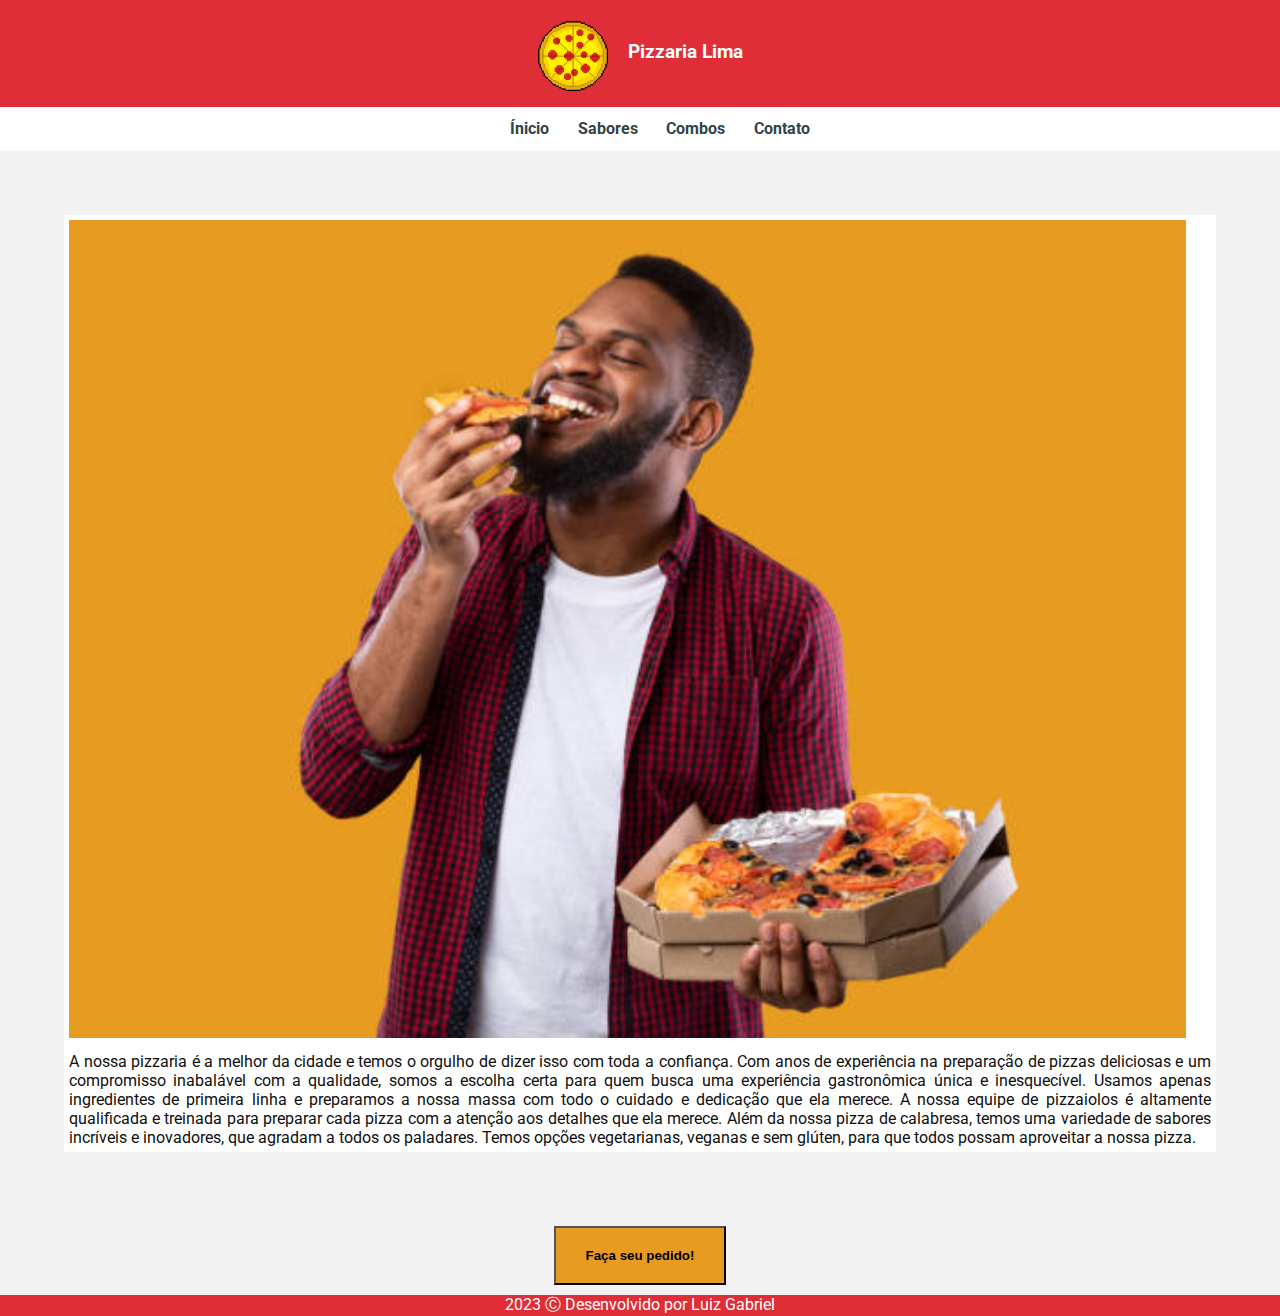
==== pages/index.html @ 83a2fa04 "index page done" ====
<!DOCTYPE html>
<html lang="en">

<head>
    <meta charset="UTF-8">

    <meta http-equiv="X-UA-Compatible" content="IE=edge">

    <meta name="viewport" content="width=device-width, initial-scale=1.0">

    <title>Pizzaria</title>

    <link rel="stylesheet" href="../css/style.css">

    <link href="https://fonts.googleapis.com/css2?family=Roboto:wght@500&display=swap" rel="stylesheet">

</head>

<body>
    <header>
        <div id="container">
            <a href="./index.html"><img id='logo' src="../assets/logopizza.png"></a>
            <p class="pizzaria">Pizzaria Lima</p>
        </div>
    </header>

    <nav>
        <ul class="menu">
            <li><a href="">Ínicio</a></li>
            <li><a href="">Sabores</a></li>
            <li><a href="">Combos</a></li>
            <li><a href="">Contato</a></li>
        </ul>
    </nav>

    <div class="about">
        <img src="/assets/istockphoto-1298255689-612x612.jpg" alt="Homem adulto comendo pizza." class="eating">
        <p class="text-about">A nossa pizzaria é a melhor da cidade e temos o orgulho de dizer isso com toda a
            confiança. Com anos de experiência na preparação de pizzas deliciosas e um compromisso inabalável com a
            qualidade, somos a escolha certa para quem busca uma experiência gastronômica única e inesquecível.
            Usamos apenas ingredientes de primeira linha e preparamos a nossa massa com todo o cuidado e dedicação que
            ela merece. A nossa equipe de pizzaiolos é altamente qualificada e treinada para preparar cada pizza com a
            atenção aos detalhes que ela merece.
            Além da nossa pizza de calabresa, temos uma variedade de sabores incríveis e inovadores, que agradam a todos
            os paladares. Temos opções vegetarianas, veganas e sem glúten, para que todos possam aproveitar a nossa
            pizza.</p>
    </div>

    <div class="request">
        <button class="request2">
            Faça seu pedido!
        </button>
    </div>

    <footer>2023 Ⓒ Desenvolvido por Luiz Gabriel</footer>
</body>

</html>
---- css/style.css ----
body {
    margin: 0;
    background-color: #F2F2F2;
    font-family: 'Roboto', sans-serif;

}

header {
    padding: 1px;
    margin: 0px;
    background-color: #DF2E38;
    height: 105px;
}

#container {
    margin-top: 20px;
    display: flex;
    justify-content: center;
}

#logo {
    height: 70px;
}

.pizzaria {
    margin-left: 20px;
    color: white;
    font-size: larger;
    font-weight: bold;
}

.menu {
    background-color: #ffffff;
    text-align: center;
    color: white;
    font-size: medium;
    font-weight: bolder;
    margin: 0;
}

li {
    display: inline-block;
    margin: 1%;
}

nav ul li a {
    text-decoration: none;
    color: #31434A;
}

.about {
    background-color: #ffffff;
    display: flex;
    /* justify-content: center; */
    margin: 5%;
    display: inline-block;
    width: 90%;
}

.eating {
    height: 50%;
    width: 97%;
    margin: 5px;
}

.text-about {
    margin: 5px;
    text-align: justify;
    color: #0F0F0F;
}

.request {
    display: flex;
    justify-content: center;
    text-align: center;
    margin: 10px;
}

.request2 {
    padding: 20px 30px;
    background-color: #E79B21;
    font-weight: bold;
}

footer {
    background-color: #DF2E38;
    text-align: center;
    color: white;
}
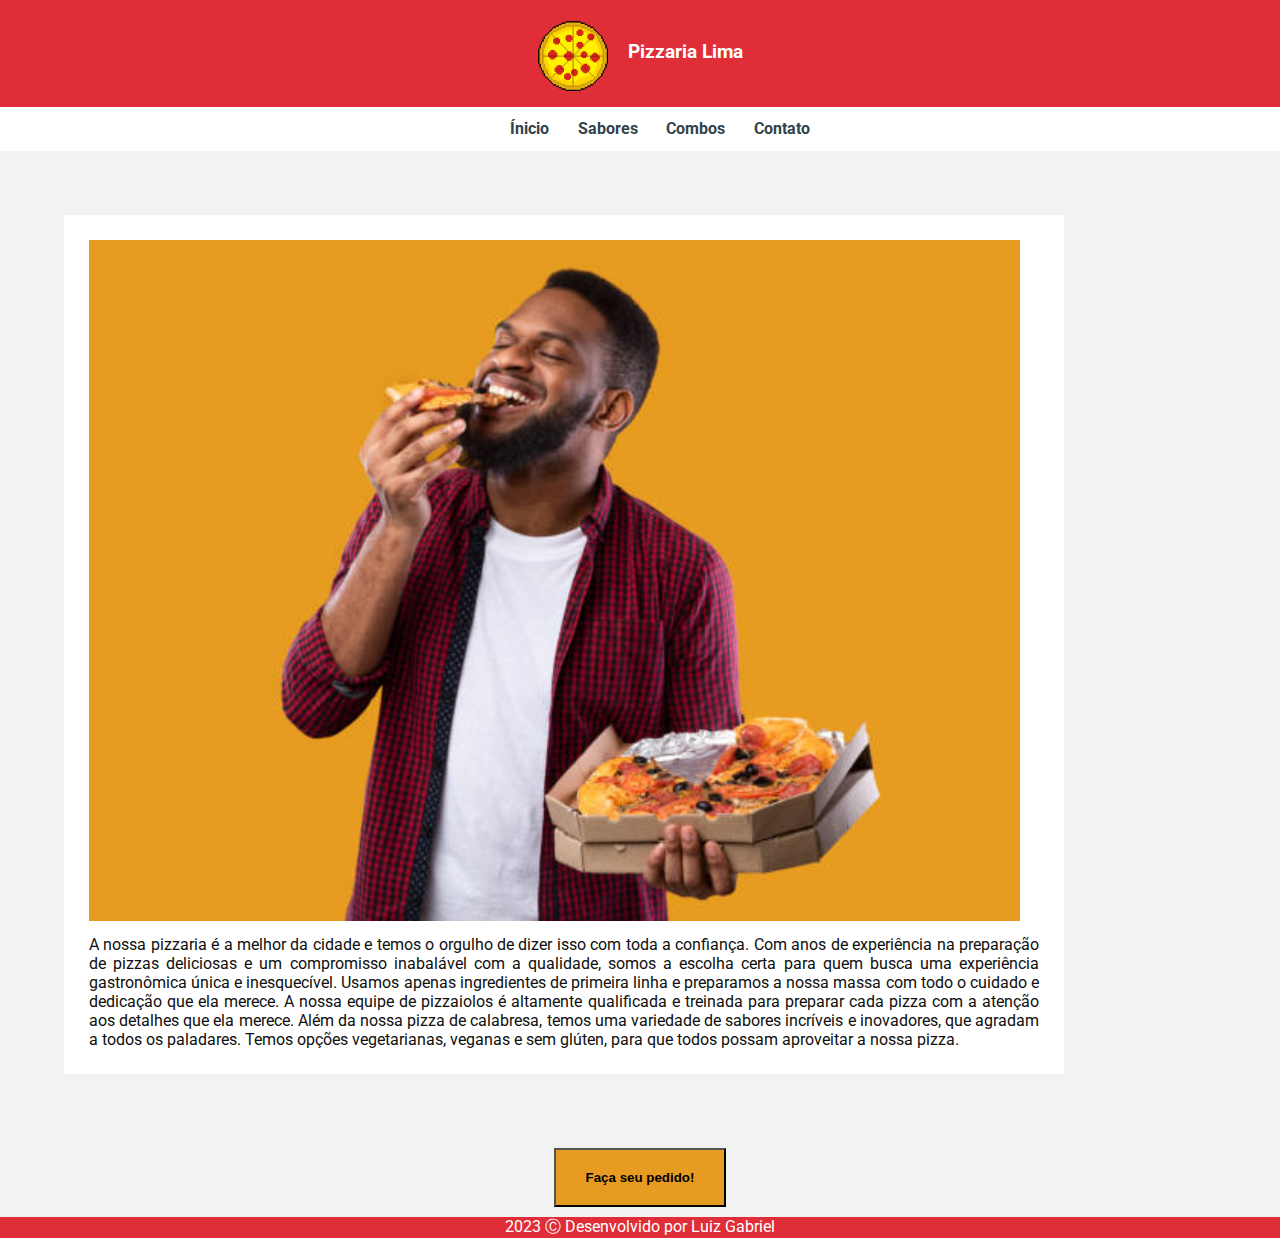
==== commit c83f04e9: "added new pages: sabores, combo, contato" ====
--- a/pages/index.html
+++ b/pages/index.html
@@ -26,10 +26,10 @@
 
     <nav>
         <ul class="menu">
-            <li><a href="">Ínicio</a></li>
-            <li><a href="">Sabores</a></li>
-            <li><a href="">Combos</a></li>
-            <li><a href="">Contato</a></li>
+            <li><a href="#">Ínicio</a></li>
+            <li><a href="./sabores.html">Sabores</a></li>
+            <li><a href="./combos.html">Combos</a></li>
+            <li><a href="./contato.html">Contato</a></li>
         </ul>
     </nav>
 
@@ -47,9 +47,11 @@
     </div>
 
     <div class="request">
+        <a href="./contato.html">
         <button class="request2">
             Faça seu pedido!
         </button>
+        </a>
     </div>
 
     <footer>2023 Ⓒ Desenvolvido por Luiz Gabriel</footer>
--- a/css/style.css
+++ b/css/style.css
@@ -54,7 +54,8 @@
     /* justify-content: center; */
     margin: 5%;
     display: inline-block;
-    width: 90%;
+    width: 75%;
+    padding: 20px;
 }
 
 .eating {
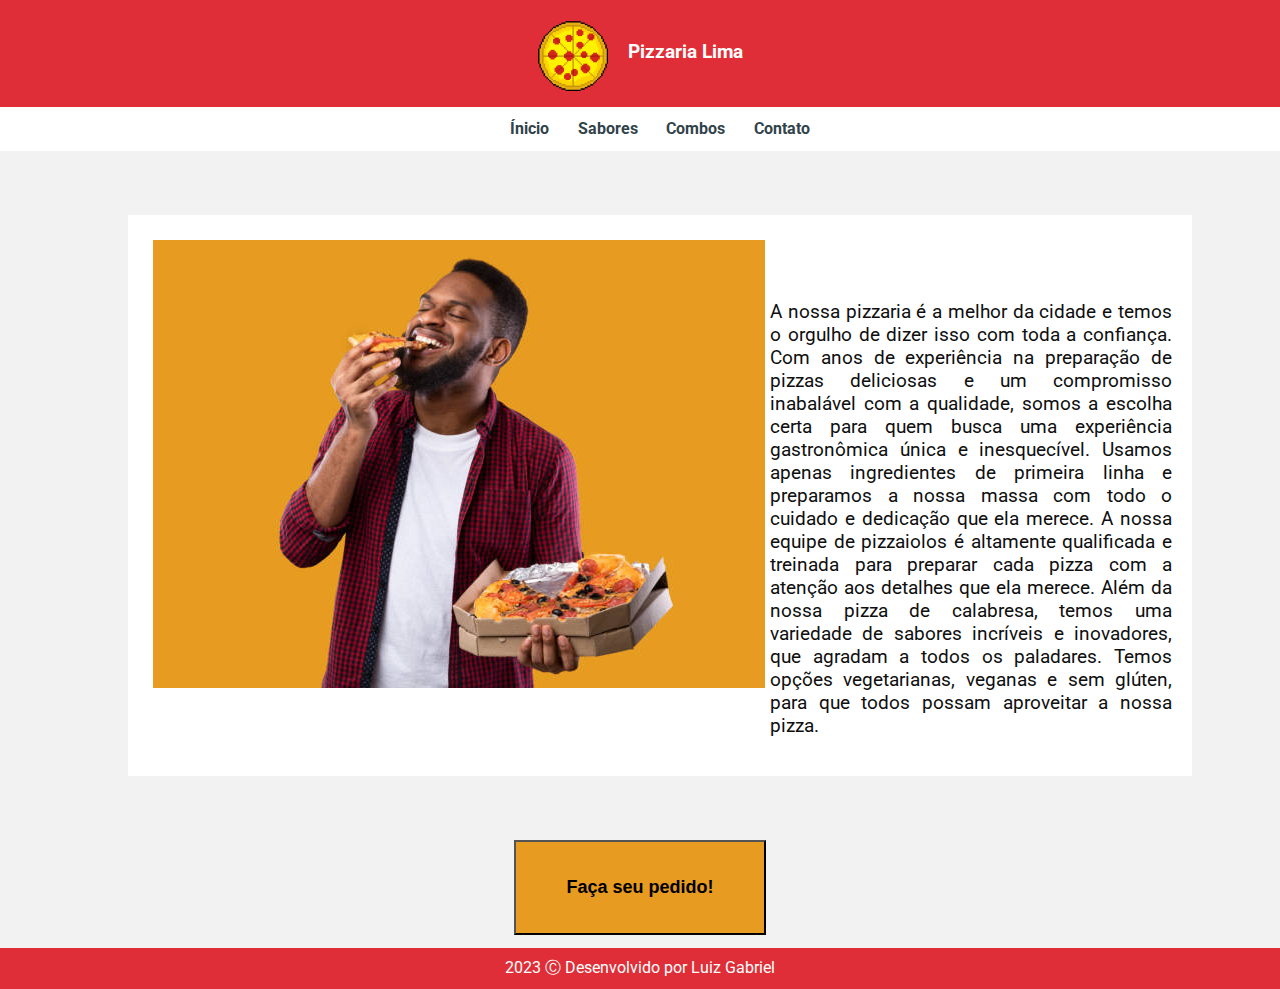
==== commit 4b72c83b: "feat responsiveness for 1440px" ====
--- a/pages/index.html
+++ b/pages/index.html
@@ -33,7 +33,7 @@
         </ul>
     </nav>
 
-    <div class="about">
+    <div class="about" id="about">
         <img src="/assets/istockphoto-1298255689-612x612.jpg" alt="Homem adulto comendo pizza." class="eating">
         <p class="text-about">A nossa pizzaria é a melhor da cidade e temos o orgulho de dizer isso com toda a
             confiança. Com anos de experiência na preparação de pizzas deliciosas e um compromisso inabalável com a
--- a/css/style.css
+++ b/css/style.css
@@ -1,90 +1,434 @@
-body {
-    margin: 0;
-    background-color: #F2F2F2;
-    font-family: 'Roboto', sans-serif;
+@media (max-width: 480px) {
+
+
+
+    body {
+        margin: 0;
+        background-color: #F2F2F2;
+        font-family: 'Roboto', sans-serif;
+
+    }
+
+    header {
+        padding: 1px;
+        margin: 0px;
+        background-color: #DF2E38;
+        height: 105px;
+    }
+
+    #container {
+        margin-top: 20px;
+        display: flex;
+        justify-content: center;
+    }
+
+    #logo {
+        height: 70px;
+    }
+
+    .pizzaria {
+        margin-left: 20px;
+        color: white;
+        font-size: larger;
+        font-weight: bold;
+    }
+
+    .menu {
+        background-color: #ffffff;
+        text-align: center;
+        color: white;
+        font-size: medium;
+        font-weight: bolder;
+        margin: 0;
+    }
+
+    li {
+        display: inline-block;
+        margin: 1%;
+    }
+
+    nav ul li a {
+        text-decoration: none;
+        color: #31434A;
+    }
+
+    .about {
+        background-color: #ffffff;
+        display: flex;
+        /* justify-content: center; */
+        margin: 5%;
+        display: inline-block;
+        width: 75%;
+        padding: 20px;
+    }
+
+    .link-contact {
+        text-decoration: none;
+    }
+
+    .eating {
+        height: 50%;
+        width: 97%;
+        margin: 5px;
+    }
+
+    .text-about {
+        margin: 5px;
+        text-align: justify;
+        color: #0F0F0F;
+    }
+
+    .request {
+        display: flex;
+        justify-content: center;
+        text-align: center;
+        margin: 10px;
+    }
+
+    .request2 {
+        padding: 20px 30px;
+        background-color: #E79B21;
+        font-weight: bold;
+    }
+
+    footer {
+        background-color: #DF2E38;
+        text-align: center;
+        color: white;
+    }
 
 }
 
-header {
-    padding: 1px;
-    margin: 0px;
-    background-color: #DF2E38;
-    height: 105px;
+@media (max-width: 768px) {
+    body {
+        margin: 0;
+        background-color: #F2F2F2;
+        font-family: 'Roboto', sans-serif;
+
+    }
+
+    header {
+        padding: 1px;
+        margin: 0px;
+        background-color: #DF2E38;
+        height: 105px;
+    }
+
+    #container {
+        margin-top: 20px;
+        display: flex;
+        justify-content: center;
+    }
+
+    #logo {
+        height: 70px;
+    }
+
+    .pizzaria {
+        margin-left: 20px;
+        color: white;
+        font-size: larger;
+        font-weight: bold;
+    }
+
+    .menu {
+        background-color: #ffffff;
+        text-align: center;
+        color: white;
+        font-size: medium;
+        font-weight: bolder;
+        margin: 0;
+    }
+
+    li {
+        display: inline-block;
+        margin: 1%;
+    }
+
+    nav ul li a {
+        text-decoration: none;
+        color: #31434A;
+    }
+
+    .about {
+        background-color: #ffffff;
+        display: flex;
+        /* justify-content: center; */
+        margin: 5%;
+        display: inline-block;
+        width: 75%;
+        padding: 20px;
+        margin-left: 10%;
+    }
+
+    .link-contact {
+        text-decoration: none;
+    }
+
+    .eating {
+        height: 50%;
+        width: 97%;
+        margin: 5px;
+    }
+
+    .text-about {
+        margin: 5px;
+        text-align: justify;
+        color: #0F0F0F;
+    }
+
+    .request {
+        display: flex;
+        justify-content: center;
+        text-align: center;
+        margin: 10px;
+    }
+
+    .request2 {
+        padding: 20px 30px;
+        background-color: #E79B21;
+        font-weight: bold;
+    }
+
+    footer {
+        background-color: #DF2E38;
+        text-align: center;
+        color: white;
+    }
+
+    .map {
+        display: flex;
+        justify-content: center;
+    }
 }
 
-#container {
-    margin-top: 20px;
-    display: flex;
-    justify-content: center;
+@media (max-width: 1024px) {
+    body {
+        margin: 0;
+        background-color: #F2F2F2;
+        font-family: 'Roboto', sans-serif;
+
+    }
+
+    header {
+        padding: 1px;
+        margin: 0px;
+        background-color: #DF2E38;
+        height: 105px;
+    }
+
+    #container {
+        margin-top: 20px;
+        display: flex;
+        justify-content: center;
+    }
+
+    #logo {
+        height: 70px;
+    }
+
+    .pizzaria {
+        margin-left: 20px;
+        color: white;
+        font-size: larger;
+        font-weight: bold;
+    }
+
+    .menu {
+        background-color: #ffffff;
+        text-align: center;
+        color: white;
+        font-size: medium;
+        font-weight: bolder;
+        margin: 0;
+    }
+
+    li {
+        display: inline-block;
+        margin: 1%;
+    }
+
+    nav ul li a {
+        text-decoration: none;
+        color: #31434A;
+    }
+
+    .about {
+        background-color: #ffffff;
+        display: flex;
+        /* justify-content: center; */
+        margin: 5%;
+        display: inline-block;
+        width: 75%;
+        padding: 20px;
+        margin-left: 10%;
+    }
+
+    .link-contact {
+        text-decoration: none;
+    }
+
+    .eating {
+        height: 50%;
+        width: 97%;
+        margin: 5px;
+    }
+
+    .text-about {
+        margin: 5px;
+        text-align: justify;
+        color: #0F0F0F;
+    }
+
+    .request {
+        display: flex;
+        justify-content: center;
+        text-align: center;
+        margin: 10px;
+    }
+
+    .request2 {
+        padding: 20px 30px;
+        background-color: #E79B21;
+        font-weight: bold;
+    }
+
+    footer {
+        background-color: #DF2E38;
+        text-align: center;
+        color: white;
+    }
+
+    .form {
+        width: 65%;
+    }
+
+    .map {
+        display: flex;
+        justify-content: center;
+    }
 }
 
-#logo {
-    height: 70px;
-}
-
-.pizzaria {
-    margin-left: 20px;
-    color: white;
-    font-size: larger;
-    font-weight: bold;
-}
-
-.menu {
-    background-color: #ffffff;
-    text-align: center;
-    color: white;
-    font-size: medium;
-    font-weight: bolder;
-    margin: 0;
-}
-
-li {
-    display: inline-block;
-    margin: 1%;
-}
-
-nav ul li a {
-    text-decoration: none;
-    color: #31434A;
-}
-
-.about {
-    background-color: #ffffff;
-    display: flex;
-    /* justify-content: center; */
-    margin: 5%;
-    display: inline-block;
-    width: 75%;
-    padding: 20px;
-}
-
-.eating {
-    height: 50%;
-    width: 97%;
-    margin: 5px;
-}
-
-.text-about {
-    margin: 5px;
-    text-align: justify;
-    color: #0F0F0F;
-}
-
-.request {
-    display: flex;
-    justify-content: center;
-    text-align: center;
-    margin: 10px;
-}
-
-.request2 {
-    padding: 20px 30px;
-    background-color: #E79B21;
-    font-weight: bold;
-}
-
-footer {
-    background-color: #DF2E38;
-    text-align: center;
-    color: white;
+@media (min-width: 1025px) {
+    body {
+        margin: 0;
+        background-color: #F2F2F2;
+        font-family: 'Roboto', sans-serif;
+
+    }
+
+    header {
+        padding: 1px;
+        margin: 0px;
+        background-color: #DF2E38;
+        height: 105px;
+    }
+
+    #container {
+        margin-top: 20px;
+        display: flex;
+        justify-content: center;
+    }
+
+    #logo {
+        height: 70px;
+    }
+
+    .pizzaria {
+        margin-left: 20px;
+        color: white;
+        font-size: larger;
+        font-weight: bold;
+    }
+
+    .menu {
+        background-color: #ffffff;
+        text-align: center;
+        color: white;
+        font-size: medium;
+        font-weight: bolder;
+        margin: 0;
+    }
+
+    li {
+        display: inline-block;
+        margin: 1%;
+    }
+
+    nav ul li a {
+        text-decoration: none;
+        color: #31434A;
+    }
+
+    #salgadodoce {
+        height: 290px;
+    }
+
+    #about {
+        height: 50%;
+        width: 80%;
+        display: flex;
+        justify-content: flex-start;
+    }
+
+    .about {
+        background-color: #ffffff;
+        display: flex;
+        /* justify-content: center; */
+        margin: 5%;
+        display: inline-block;
+        width: 30%;
+        padding: 20px;
+        margin-left: 10%;
+    }
+
+    .link-contact {
+        text-decoration: none;
+    }
+
+    .eating {
+        height: 50%;
+        width: 97%;
+        margin: 5px;
+    }
+
+    .text-about {
+        margin-top: 65px;
+        text-align: justify;
+        color: #0F0F0F;
+        font-size: larger;
+    }
+
+    .request {
+        display: flex;
+        justify-content: center;
+        text-align: center;
+        margin: 10px;
+    }
+
+    .request2 {
+        padding: 35px 50px;
+        background-color: #E79B21;
+        font-weight: bold;
+        font-size: large;
+    }
+
+    footer {
+        background-color: #DF2E38;
+        text-align: center;
+        color: white;
+        padding: 10px;
+        text-align: center;
+        margin-top: 1%;
+        
+    }
+
+    .form {
+        width: 65%;
+    }
+
+    .map {
+        display: flex;
+        justify-content: center;
+    }
 }